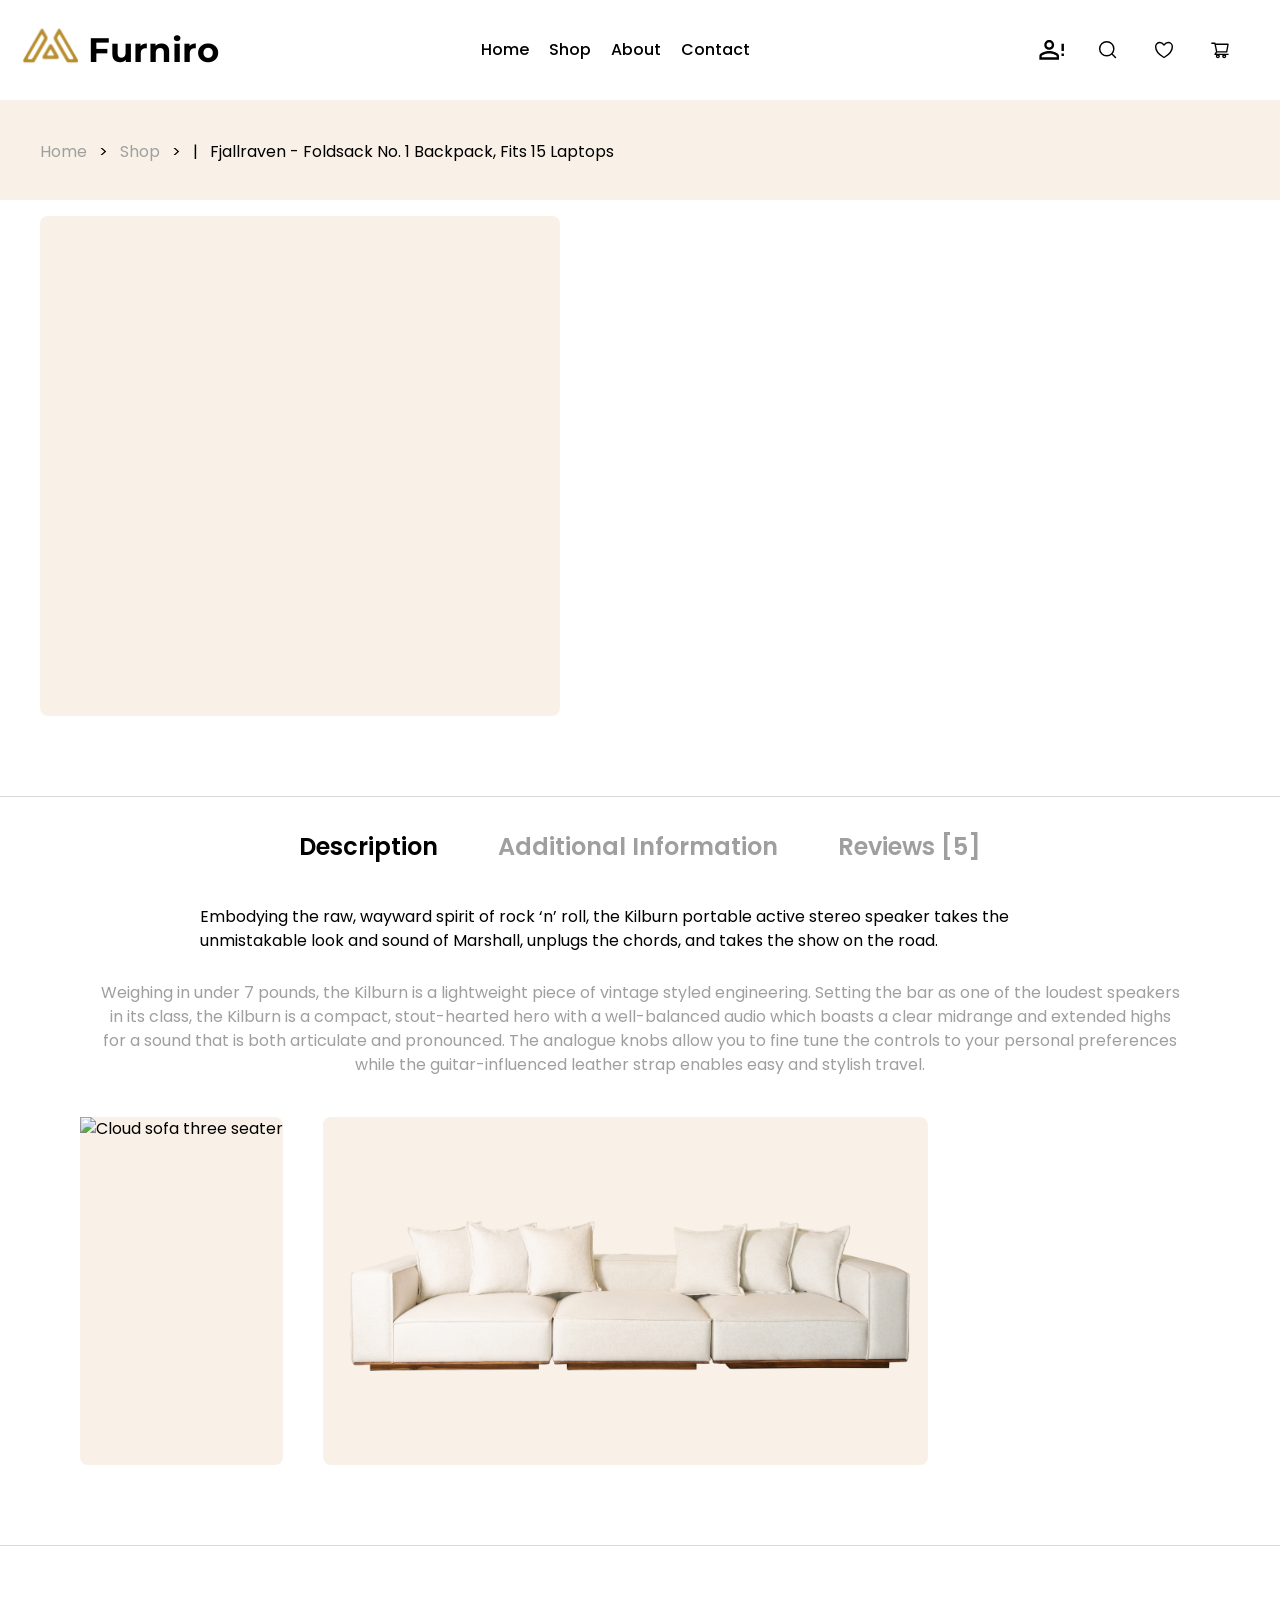
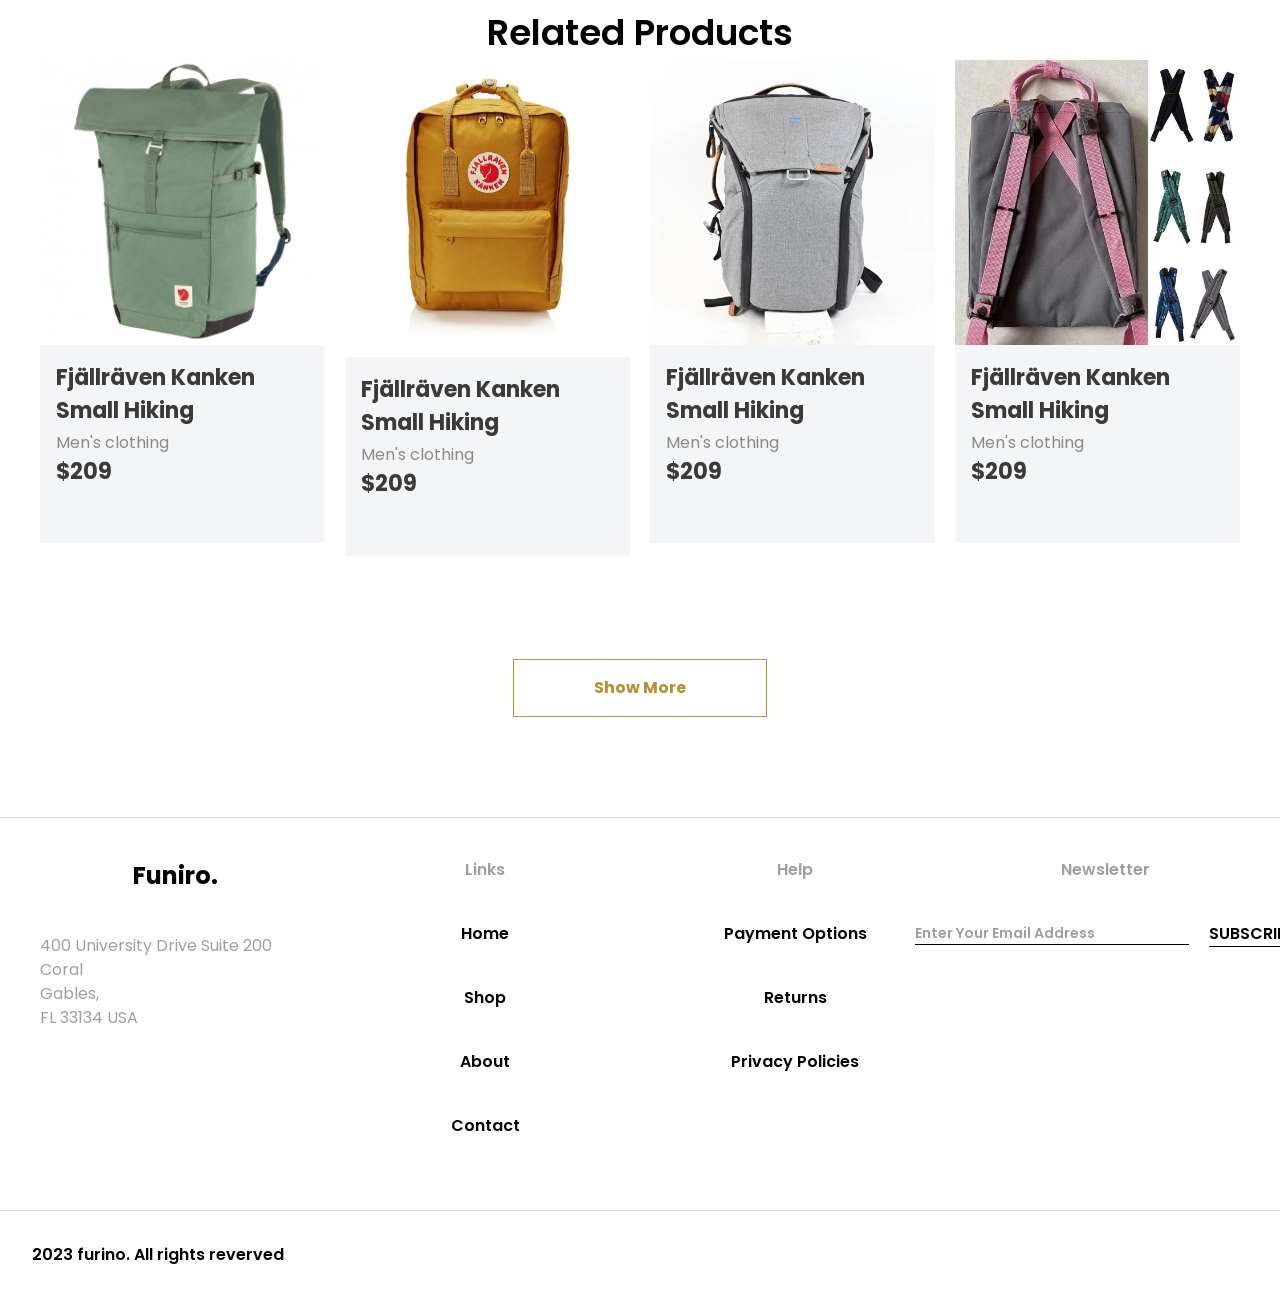
==== singleProduct.html @ bcf8089b "initial commit" ====
<!DOCTYPE html>
<html lang="en">
<head>
    <meta charset="UTF-8">
    <meta name="viewport" content="width=device-width, initial-scale=1.0">
    <title>Ecommerce</title>
    <link rel="shortcut icon" href="./images/logo.svg">
    <link rel="stylesheet" href="https://cdnjs.cloudflare.com/ajax/libs/font-awesome/4.7.0/css/font-awesome.min.css">
    <link href="./styles/global.css" rel="stylesheet" />
    <link
      rel="stylesheet"
      href="https://cdnjs.cloudflare.com/ajax/libs/font-awesome/7.0.1/css/all.min.css"
      integrity="sha512-2SwdPD6INVrV/lHTZbO2nodKhrnDdJK9/kg2XD1r9uGqPo1cUbujc+IYdlYdEErWNu69gVcYgdxlmVmzTWnetw=="
      crossorigin="anonymous"
      referrerpolicy="no-referrer"
    />
</head>
<body class="relative w-full h-full">
     <!-- header -->
    <nav>
      <div class="header">
        <div class="flex gap-2">
          <img src="./images/logo.svg" alt="Logo Image" class="w-15 h-10">
          <h1 class="font-mont font-bold text-[34px]">Furniro</h1>
        </div>
        <div class="header-link">
          <a href="index.html" class="">Home</a>
          <a href="shop.html" class="">Shop</a>
          <a href="#" class="">About</a>
          <a href="contact.html" class="">Contact</a>
        </div>
        <div class="navLink-container">
          <img src="./images/vector.svg" alt="vector image" class="header-icon">
          <img src="./images/search.svg" alt="search image" class="header-icon">
          <img src="./images/heart.svg" alt="heart image" class="header-icon">
          <img src="./images/cart.svg" alt="cart image" class="header-icon" id="cart">
        </div>
      </div>
    </nav>

    <!--cart info-->
    <div id="cartInfo" class="hidden bg-black/50 inset-0 opacity-100 absolute">
        <div class="cartInfo">
        <div class="cartHeader">
            <h1 class="cartTitle">Shopping Cart</h1>
            <img id="close" src="./images/close.png" alt="close" class="w-7 h-7 mt-1">
        </div>
        <div class="cartProduct-container">
            <div class="productContainer">
                <div class="productImgone"><img src="./images/relate2.webp" alt="relate2" class="w-20 h-20"></div>
                <div>
                    <h1 class="productTitle">Fjällräven Kanken Small Hiking</h1>
                    <div class="flex gap-8"><p>1</p><span>*</span><p>$209</p></div>
                </div>
                <div class="deleteProduct"><img id="delete" src="./images/closeitem.png" alt="close item"></div>
            </div>
            <div class="productContainer">
                <div class="productImgtwo"><img src="./images/Cloud sofa three seater + ottoman_1 1.svg" alt="sofa" class="w-20 h-20"></div>
                <div>
                    <h1 class="productTitle">Cloud sofa three seater</h1>
                    <div class="flex gap-8"><p>1</p><span>*</span><p>$410</p></div>
                </div>
                <div class="deleteProduct"><img id="delete" src="./images/closeitem.png" alt="close item"></div>
            </div>
        </div> 
        <div class="totalPrice">
            <h1 class="total">Subtotal</h1>
            <p class="price">$619</p>
        </div>
        <div class="statusContainer">
            <button class="cart">Cart</button>
            <button class="checkout">Checkout</button>
            <button class="comparison">Comparison</button>
        </div>
    </div>
</div>
    
    <!--hero section-->
    <section class="singleHero-container">
        <a href="index.html" class="text-[16px] text-muted">Home</a>&nbsp;&nbsp;&nbsp;&gt;&nbsp;&nbsp;&nbsp;<a href="shop.html" class="text-[16px] text-muted">Shop</a>&nbsp;&nbsp;&nbsp;&gt;&nbsp;&nbsp;&nbsp;&#124;&nbsp;&nbsp;&nbsp;Fjallraven - Foldsack No. 1 Backpack, Fits 15 Laptops
    </section>
    <!--product section-->
    <section class="singleProduct-container">
        <div id="single-container" class="single-container">
        </div>
        <div id="singleP-desc" class="pl-10 md:pl-20"></div>
    </section>
    <!--desc section-->
    <section class="desc-section">
        <div class="desc-container">
            <h1 class="desc">Description</h1>
            <h1 class="desc text-muted">Additional Information</h1>
            <h1 class="desc text-muted">Reviews  [5]</h1>
        </div>
        <div class="desc-para">
            <p class="desc-para">Embodying the raw, wayward spirit of rock ‘n’ roll, the Kilburn portable active stereo speaker takes the unmistakable look and sound of Marshall, unplugs the chords, and takes the show on the road.</p>
            <p class="para pt-7">Weighing in under 7 pounds, the Kilburn is a lightweight piece of vintage styled engineering. Setting the bar as one of the loudest speakers in its class, the Kilburn is a compact, stout-hearted hero with a well-balanced audio which boasts a clear midrange and extended highs for a sound that is both articulate and pronounced. The analogue knobs allow you to fine tune the controls to your personal preferences while the guitar-influenced leather strap enables easy and stylish travel.</p>
        </div>
        <div class="sofaImg-container">
            <div class="sofa">
                <img src="./images/Cloud sofa three seater + ottoman_1 1.svg" alt="Cloud sofa three seater">
            </div>
            <div class="sofa">
                <img src="./images/Cloud sofa three seater + ottoman_2 1.svg" alt="Cloud sofa three seater">
            </div>
        </div>
    </section>
    <!--related product section-->
    <section>
        <div class="py-15 px-10">
            <h1 class="related-title">Related Products</h1>
            <div id="item-container" class="item-container">
                <div class="flex flex-col group relative overflow-hidden h-full">
                    <div class="productImg">
                        <img src="./images/relate1.jpg" alt="relate one" class="max-w-full max-h-full object-contain">
                    </div>
                    <div class="bg-secondary-muted px-4 py-4 h-3/9 flex flex-col">
                        <div>
                            <h1 class="font-bold text-[16px] lg:text-[22px] text-[#3A3A3A] line-clamp-3">Fjällräven Kanken Small Hiking</h1>
                            <h3 class="text-[#898989] text-[10px] lg:text-[16px] font-[500px] mt-1">Men's clothing</h3>
                        </div>
                        <h1 class="font-bold text-[16px] lg:text-[22px] text-[#3A3A3A]">$209</h1>
                    </div>
                </div>
                <div class="flex flex-col group relative overflow-hidden h-full">
                    <div class="h-1/2 flex items-center justify-center bg-white p-4">
                        <img src="./images/relate2.webp" alt="relate one" class="max-w-full max-h-full object-contain">
                    </div>
                    <div class="bg-secondary-muted px-4 py-4 h-3/9 flex flex-col">
                        <div>
                            <h1 class="font-bold text-[16px] lg:text-[22px] text-[#3A3A3A] line-clamp-3">Fjällräven Kanken Small Hiking</h1>
                            <h3 class="text-[#898989] text-[10px] lg:text-[16px] font-[500px] mt-1">Men's clothing</h3>
                        </div>
                        <h1 class="font-bold text-[16px] lg:text-[22px] text-[#3A3A3A]">$209</h1>
                    </div>
                </div>
                <div class="flex flex-col group relative overflow-hidden h-full">
                    <div class="productImg">
                        <img src="./images/relate3.webp" alt="relate one" class="max-w-full max-h-full object-contain">
                    </div>
                    <div class="bg-secondary-muted px-4 py-4 h-3/9 flex flex-col">
                        <div>
                            <h1 class="font-bold text-[16px] lg:text-[22px] text-[#3A3A3A] line-clamp-3">Fjällräven Kanken Small Hiking</h1>
                            <h3 class="text-[#898989] text-[10px] lg:text-[16px] font-[500px] mt-1">Men's clothing</h3>
                        </div>
                        <h1 class="font-bold text-[16px] lg:text-[22px] text-[#3A3A3A]">$209</h1>
                    </div>
                </div>
                <div class="flex flex-col group relative overflow-hidden h-full">
                    <div class="productImg">
                        <img src="./images/relate4.webp" alt="relate one" class="max-w-full max-h-full object-contain">
                    </div>
                    <div class="bg-secondary-muted px-4 py-4 h-3/9 flex flex-col">
                        <div>
                            <h1 class="font-bold text-[16px] lg:text-[22px] text-[#3A3A3A] line-clamp-3">Fjällräven Kanken Small Hiking</h1>
                            <h3 class="text-[#898989] text-[10px] lg:text-[16px] font-[500px] mt-1">Men's clothing</h3>
                        </div>
                        <h1 class="font-bold text-[16px] lg:text-[22px] text-[#3A3A3A]">$209</h1>
                    </div>
                </div>
            </div>
            <div class="item-btnContainer pt-1">
                <button class="item-btn">Show More</button>
            </div>
        </div>
    </section>
    <!-- footer section -->
    <section>
        
      <div class="footer-container">
        <div>
          <h1 class="funiro text-center">Funiro.</h1>
          <div class="funiro-desc">
            400 University Drive Suite 200 Coral<br> Gables,<br>
            FL 33134 USA
          </div>
        </div>
        <div class="link-container text-center">
            <p class="link">Links</p>
            <a href="index.html">Home</a>
            <a href="index.html">Shop</a>
            <a href="index.html">About</a>
            <a href="index.html">Contact</a>
        </div>
        <div class="help-container text-center">
            <p class="help text-center">Help</p>
            <p>Payment Options</p>
            <p>Returns</p>
            <p>Privacy Policies</p>
        </div>
        <div class="newsletter-container">
            <p class="newsletter text-center">Newsletter</p>
            <div class="email-container">
              <input type="email" placeholder="Enter Your Email Address" class="emailAddress">
              <button class="subscribeBtn">Subscribe</button>
            </div>
        </div>
      </div>
      <div class="rights">2023 furino. All rights reverved</div>
    </section>
    <!-- scripts -->
    <script type="module">
      import { getProdcut } from "./services/products.js";

      const product = await getProdcut(1);

      console.log(product);

      const cart=document.getElementById("cart")
      const cartInfo=document.getElementById("cartInfo")
      cart.addEventListener("click",()=>{
       cartInfo.classList.remove("hidden")
      })
      const close=document.getElementById("close")
      close.addEventListener("click",()=>{
        cartInfo.classList.add("hidden")
      })
    </script>
  </body>
</html>
---- styles/global.css ----
/*! tailwindcss v4.3.0 | MIT License | https://tailwindcss.com */
@import url("https://fonts.googleapis.com/css2?family=Montserrat:ital,wght@0,100..900;1,100..900&family=Poppins:ital,wght@0,100;0,200;0,300;0,400;0,500;0,600;0,700;0,800;0,900;1,100;1,200;1,300;1,400;1,500;1,600;1,700;1,800;1,900&display=swap");
@layer properties;
@layer theme, base, components, utilities;
@layer theme {
  :root, :host {
    --font-sans: "Poppins", sans-serif;
    --font-mono: ui-monospace, SFMono-Regular, Menlo, Monaco, Consolas, "Liberation Mono",
      "Courier New", monospace;
    --color-yellow-500: oklch(79.5% 0.184 86.047);
    --color-violet-600: oklch(54.1% 0.281 293.009);
    --color-gray-100: oklch(96.7% 0.003 264.542);
    --color-black: #000;
    --color-white: #fff;
    --spacing: 0.25rem;
    --font-weight-medium: 500;
    --font-weight-semibold: 600;
    --font-weight-bold: 700;
    --radius-lg: 0.5rem;
    --radius-2xl: 1rem;
    --ease-in-out: cubic-bezier(0.4, 0, 0.2, 1);
    --default-transition-duration: 150ms;
    --default-transition-timing-function: cubic-bezier(0.4, 0, 0.2, 1);
    --default-font-family: var(--font-sans);
    --default-mono-font-family: var(--font-mono);
    --font-mont: "Montserrat", sans-serif;
    --color-primary: #b88e2f;
    --color-secondary-muted: #f4f5f7;
    --color-muted: #9f9f9f;
  }
}
@layer base {
  *, ::after, ::before, ::backdrop, ::file-selector-button {
    box-sizing: border-box;
    margin: 0;
    padding: 0;
    border: 0 solid;
  }
  html, :host {
    line-height: 1.5;
    -webkit-text-size-adjust: 100%;
    tab-size: 4;
    font-family: var(--default-font-family, ui-sans-serif, system-ui, sans-serif, "Apple Color Emoji", "Segoe UI Emoji", "Segoe UI Symbol", "Noto Color Emoji");
    font-feature-settings: var(--default-font-feature-settings, normal);
    font-variation-settings: var(--default-font-variation-settings, normal);
    -webkit-tap-highlight-color: transparent;
  }
  hr {
    height: 0;
    color: inherit;
    border-top-width: 1px;
  }
  abbr:where([title]) {
    -webkit-text-decoration: underline dotted;
    text-decoration: underline dotted;
  }
  h1, h2, h3, h4, h5, h6 {
    font-size: inherit;
    font-weight: inherit;
  }
  a {
    color: inherit;
    -webkit-text-decoration: inherit;
    text-decoration: inherit;
  }
  b, strong {
    font-weight: bolder;
  }
  code, kbd, samp, pre {
    font-family: var(--default-mono-font-family, ui-monospace, SFMono-Regular, Menlo, Monaco, Consolas, "Liberation Mono", "Courier New", monospace);
    font-feature-settings: var(--default-mono-font-feature-settings, normal);
    font-variation-settings: var(--default-mono-font-variation-settings, normal);
    font-size: 1em;
  }
  small {
    font-size: 80%;
  }
  sub, sup {
    font-size: 75%;
    line-height: 0;
    position: relative;
    vertical-align: baseline;
  }
  sub {
    bottom: -0.25em;
  }
  sup {
    top: -0.5em;
  }
  table {
    text-indent: 0;
    border-color: inherit;
    border-collapse: collapse;
  }
  :-moz-focusring {
    outline: auto;
  }
  progress {
    vertical-align: baseline;
  }
  summary {
    display: list-item;
  }
  ol, ul, menu {
    list-style: none;
  }
  img, svg, video, canvas, audio, iframe, embed, object {
    display: block;
    vertical-align: middle;
  }
  img, video {
    max-width: 100%;
    height: auto;
  }
  button, input, select, optgroup, textarea, ::file-selector-button {
    font: inherit;
    font-feature-settings: inherit;
    font-variation-settings: inherit;
    letter-spacing: inherit;
    color: inherit;
    border-radius: 0;
    background-color: transparent;
    opacity: 1;
  }
  :where(select:is([multiple], [size])) optgroup {
    font-weight: bolder;
  }
  :where(select:is([multiple], [size])) optgroup option {
    padding-inline-start: 20px;
  }
  ::file-selector-button {
    margin-inline-end: 4px;
  }
  ::placeholder {
    opacity: 1;
  }
  @supports (not (-webkit-appearance: -apple-pay-button))  or (contain-intrinsic-size: 1px) {
    ::placeholder {
      color: currentcolor;
      @supports (color: color-mix(in lab, red, red)) {
        color: color-mix(in oklab, currentcolor 50%, transparent);
      }
    }
  }
  textarea {
    resize: vertical;
  }
  ::-webkit-search-decoration {
    -webkit-appearance: none;
  }
  ::-webkit-date-and-time-value {
    min-height: 1lh;
    text-align: inherit;
  }
  ::-webkit-datetime-edit {
    display: inline-flex;
  }
  ::-webkit-datetime-edit-fields-wrapper {
    padding: 0;
  }
  ::-webkit-datetime-edit, ::-webkit-datetime-edit-year-field, ::-webkit-datetime-edit-month-field, ::-webkit-datetime-edit-day-field, ::-webkit-datetime-edit-hour-field, ::-webkit-datetime-edit-minute-field, ::-webkit-datetime-edit-second-field, ::-webkit-datetime-edit-millisecond-field, ::-webkit-datetime-edit-meridiem-field {
    padding-block: 0;
  }
  ::-webkit-calendar-picker-indicator {
    line-height: 1;
  }
  :-moz-ui-invalid {
    box-shadow: none;
  }
  button, input:where([type="button"], [type="reset"], [type="submit"]), ::file-selector-button {
    appearance: button;
  }
  ::-webkit-inner-spin-button, ::-webkit-outer-spin-button {
    height: auto;
  }
  [hidden]:where(:not([hidden="until-found"])) {
    display: none !important;
  }
}
@layer utilities {
  .absolute {
    position: absolute;
  }
  .relative {
    position: relative;
  }
  .inset-0 {
    inset: calc(var(--spacing) * 0);
  }
  .z-10 {
    z-index: 10;
  }
  .mx-\[50px\] {
    margin-inline: 50px;
  }
  .mx-\[131px\] {
    margin-inline: 131px;
  }
  .my-10 {
    margin-block: calc(var(--spacing) * 10);
  }
  .mt-1 {
    margin-top: calc(var(--spacing) * 1);
  }
  .mt-5 {
    margin-top: calc(var(--spacing) * 5);
  }
  .mt-10 {
    margin-top: calc(var(--spacing) * 10);
  }
  .mb-3 {
    margin-bottom: calc(var(--spacing) * 3);
  }
  .line-clamp-3 {
    overflow: hidden;
    display: -webkit-box;
    -webkit-box-orient: vertical;
    -webkit-line-clamp: 3;
  }
  .block {
    display: block;
  }
  .flex {
    display: flex;
  }
  .hidden {
    display: none;
  }
  .h-1\/2 {
    height: calc(1 / 2 * 100%);
  }
  .h-3 {
    height: calc(var(--spacing) * 3);
  }
  .h-3\/9 {
    height: calc(3 / 9 * 100%);
  }
  .h-5 {
    height: calc(var(--spacing) * 5);
  }
  .h-7 {
    height: calc(var(--spacing) * 7);
  }
  .h-10 {
    height: calc(var(--spacing) * 10);
  }
  .h-15 {
    height: calc(var(--spacing) * 15);
  }
  .h-20 {
    height: calc(var(--spacing) * 20);
  }
  .h-80 {
    height: calc(var(--spacing) * 80);
  }
  .h-\[450px\] {
    height: 450px;
  }
  .h-full {
    height: 100%;
  }
  .max-h-full {
    max-height: 100%;
  }
  .w-4 {
    width: calc(var(--spacing) * 4);
  }
  .w-5 {
    width: calc(var(--spacing) * 5);
  }
  .w-7 {
    width: calc(var(--spacing) * 7);
  }
  .w-10 {
    width: calc(var(--spacing) * 10);
  }
  .w-15 {
    width: calc(var(--spacing) * 15);
  }
  .w-20 {
    width: calc(var(--spacing) * 20);
  }
  .w-80 {
    width: calc(var(--spacing) * 80);
  }
  .w-\[237px\] {
    width: 237px;
  }
  .w-auto {
    width: auto;
  }
  .w-full {
    width: 100%;
  }
  .max-w-full {
    max-width: 100%;
  }
  .transform {
    transform: var(--tw-rotate-x,) var(--tw-rotate-y,) var(--tw-rotate-z,) var(--tw-skew-x,) var(--tw-skew-y,);
  }
  .flex-col {
    flex-direction: column;
  }
  .items-center {
    align-items: center;
  }
  .justify-between {
    justify-content: space-between;
  }
  .justify-center {
    justify-content: center;
  }
  .gap-2 {
    gap: calc(var(--spacing) * 2);
  }
  .gap-3 {
    gap: calc(var(--spacing) * 3);
  }
  .gap-4 {
    gap: calc(var(--spacing) * 4);
  }
  .gap-5 {
    gap: calc(var(--spacing) * 5);
  }
  .gap-8 {
    gap: calc(var(--spacing) * 8);
  }
  .space-y-5 {
    :where(& > :not(:last-child)) {
      --tw-space-y-reverse: 0;
      margin-block-start: calc(calc(var(--spacing) * 5) * var(--tw-space-y-reverse));
      margin-block-end: calc(calc(var(--spacing) * 5) * calc(1 - var(--tw-space-y-reverse)));
    }
  }
  .overflow-hidden {
    overflow: hidden;
  }
  .rounded-full {
    border-radius: calc(infinity * 1px);
  }
  .rounded-lg {
    border-radius: var(--radius-lg);
  }
  .border {
    border-style: var(--tw-border-style);
    border-width: 1px;
  }
  .border-b {
    border-bottom-style: var(--tw-border-style);
    border-bottom-width: 1px;
  }
  .border-\[\#D9D9D9\] {
    border-color: #D9D9D9;
  }
  .border-muted {
    border-color: var(--color-muted);
  }
  .bg-\[\#F9F1E7\] {
    background-color: #F9F1E7;
  }
  .bg-black {
    background-color: var(--color-black);
  }
  .bg-black\/50 {
    background-color: color-mix(in srgb, #000 50%, transparent);
    @supports (color: color-mix(in lab, red, red)) {
      background-color: color-mix(in oklab, var(--color-black) 50%, transparent);
    }
  }
  .bg-primary {
    background-color: var(--color-primary);
  }
  .bg-secondary-muted {
    background-color: var(--color-secondary-muted);
  }
  .bg-violet-600 {
    background-color: var(--color-violet-600);
  }
  .bg-white {
    background-color: var(--color-white);
  }
  .object-contain {
    object-fit: contain;
  }
  .p-4 {
    padding: calc(var(--spacing) * 4);
  }
  .p-5 {
    padding: calc(var(--spacing) * 5);
  }
  .px-3 {
    padding-inline: calc(var(--spacing) * 3);
  }
  .px-4 {
    padding-inline: calc(var(--spacing) * 4);
  }
  .px-5 {
    padding-inline: calc(var(--spacing) * 5);
  }
  .px-10 {
    padding-inline: calc(var(--spacing) * 10);
  }
  .px-20 {
    padding-inline: calc(var(--spacing) * 20);
  }
  .py-2 {
    padding-block: calc(var(--spacing) * 2);
  }
  .py-3 {
    padding-block: calc(var(--spacing) * 3);
  }
  .py-4 {
    padding-block: calc(var(--spacing) * 4);
  }
  .py-5 {
    padding-block: calc(var(--spacing) * 5);
  }
  .py-15 {
    padding-block: calc(var(--spacing) * 15);
  }
  .pt-1 {
    padding-top: calc(var(--spacing) * 1);
  }
  .pt-4 {
    padding-top: calc(var(--spacing) * 4);
  }
  .pt-5 {
    padding-top: calc(var(--spacing) * 5);
  }
  .pt-7 {
    padding-top: calc(var(--spacing) * 7);
  }
  .pt-10 {
    padding-top: calc(var(--spacing) * 10);
  }
  .pb-15 {
    padding-bottom: calc(var(--spacing) * 15);
  }
  .pl-10 {
    padding-left: calc(var(--spacing) * 10);
  }
  .text-center {
    text-align: center;
  }
  .font-mont {
    font-family: var(--font-mont);
  }
  .text-\[10px\] {
    font-size: 10px;
  }
  .text-\[14px\] {
    font-size: 14px;
  }
  .text-\[16px\] {
    font-size: 16px;
  }
  .text-\[24px\] {
    font-size: 24px;
  }
  .text-\[34px\] {
    font-size: 34px;
  }
  .text-\[42px\] {
    font-size: 42px;
  }
  .font-\[500px\] {
    --tw-font-weight: 500px;
    font-weight: 500px;
  }
  .font-bold {
    --tw-font-weight: var(--font-weight-bold);
    font-weight: var(--font-weight-bold);
  }
  .font-semibold {
    --tw-font-weight: var(--font-weight-semibold);
    font-weight: var(--font-weight-semibold);
  }
  .text-\[\#3A3A3A\] {
    color: #3A3A3A;
  }
  .text-\[\#898989\] {
    color: #898989;
  }
  .text-muted {
    color: var(--color-muted);
  }
  .text-primary {
    color: var(--color-primary);
  }
  .text-white {
    color: var(--color-white);
  }
  .text-yellow-500 {
    color: var(--color-yellow-500);
  }
  .opacity-0 {
    opacity: 0%;
  }
  .opacity-100 {
    opacity: 100%;
  }
  .filter {
    filter: var(--tw-blur,) var(--tw-brightness,) var(--tw-contrast,) var(--tw-grayscale,) var(--tw-hue-rotate,) var(--tw-invert,) var(--tw-saturate,) var(--tw-sepia,) var(--tw-drop-shadow,);
  }
  .transition {
    transition-property: color, background-color, border-color, outline-color, text-decoration-color, fill, stroke, --tw-gradient-from, --tw-gradient-via, --tw-gradient-to, opacity, box-shadow, transform, translate, scale, rotate, filter, -webkit-backdrop-filter, backdrop-filter, display, content-visibility, overlay, pointer-events;
    transition-timing-function: var(--tw-ease, var(--default-transition-timing-function));
    transition-duration: var(--tw-duration, var(--default-transition-duration));
  }
  .duration-300 {
    --tw-duration: 300ms;
    transition-duration: 300ms;
  }
  .group-hover\:opacity-100 {
    &:is(:where(.group):hover *) {
      @media (hover: hover) {
        opacity: 100%;
      }
    }
  }
  .hover\:bg-gray-100 {
    &:hover {
      @media (hover: hover) {
        background-color: var(--color-gray-100);
      }
    }
  }
  .md\:mx-\[102px\] {
    @media (width >= 48rem) {
      margin-inline: 102px;
    }
  }
  .md\:h-15 {
    @media (width >= 48rem) {
      height: calc(var(--spacing) * 15);
    }
  }
  .md\:w-15 {
    @media (width >= 48rem) {
      width: calc(var(--spacing) * 15);
    }
  }
  .md\:gap-4 {
    @media (width >= 48rem) {
      gap: calc(var(--spacing) * 4);
    }
  }
  .md\:pl-20 {
    @media (width >= 48rem) {
      padding-left: calc(var(--spacing) * 20);
    }
  }
  .lg\:flex-row {
    @media (width >= 64rem) {
      flex-direction: row;
    }
  }
  .lg\:text-\[16px\] {
    @media (width >= 64rem) {
      font-size: 16px;
    }
  }
  .lg\:text-\[22px\] {
    @media (width >= 64rem) {
      font-size: 22px;
    }
  }
  .xl\:h-5 {
    @media (width >= 80rem) {
      height: calc(var(--spacing) * 5);
    }
  }
  .xl\:w-5 {
    @media (width >= 80rem) {
      width: calc(var(--spacing) * 5);
    }
  }
}
@layer components {
  .header {
    display: flex;
    width: 100%;
    flex-direction: column;
    align-items: center;
    justify-content: space-between;
    gap: calc(var(--spacing) * 5);
    background-color: var(--color-white);
    padding: calc(var(--spacing) * 5);
    @media (width >= 40rem) {
      flex-direction: row;
    }
  }
  .header-icon {
    height: calc(var(--spacing) * 5);
    width: calc(var(--spacing) * 10);
  }
  .navLink-container {
    display: flex;
    padding: calc(var(--spacing) * 5);
    @media (width >= 40rem) {
      gap: calc(var(--spacing) * 2);
    }
    @media (width >= 48rem) {
      gap: calc(var(--spacing) * 4);
    }
  }
  .header-link {
    display: flex;
    flex-wrap: wrap;
    justify-content: center;
    gap: calc(var(--spacing) * 5);
    font-size: 16px;
    --tw-font-weight: var(--font-weight-medium);
    font-weight: var(--font-weight-medium);
    @media (width >= 40rem) {
      flex-wrap: nowrap;
    }
    @media (width >= 40rem) {
      gap: calc(var(--spacing) * 3);
    }
    @media (width >= 64rem) {
      gap: calc(var(--spacing) * 5);
    }
  }
  .hero-container {
    position: relative;
    margin-inline: auto;
    display: flex;
    height: 100dvh;
    width: 100%;
    align-items: center;
    background-size: cover;
    background-repeat: no-repeat;
    padding-inline: calc(var(--spacing) * 20);
    @media (width >= 48rem) {
      padding-inline-end: 58px;
    }
    background-image: url("../images/banner.svg");
  }
  .hero-card {
    margin-inline-start: auto;
    border-radius: 10px;
    background-color: #FFF3E3;
    padding-inline: calc(var(--spacing) * 10);
    padding-block: 62px;
    @media (width >= 40rem) {
      width: 400px;
    }
    @media (width >= 48rem) {
      width: 643px;
    }
  }
  .hero-label {
    margin-top: calc(var(--spacing) * 1);
    font-size: 30px;
    --tw-font-weight: var(--font-weight-bold);
    font-weight: var(--font-weight-bold);
    color: var(--color-primary);
    @media (width >= 48rem) {
      font-size: 52px;
    }
  }
  .hero-desc {
    margin-top: calc(var(--spacing) * 4);
    --tw-font-weight: var(--font-weight-medium);
    font-weight: var(--font-weight-medium);
  }
  .hero-btn {
    margin-top: 20px;
    background-color: var(--color-primary);
    padding-inline: 30px;
    padding-block: 10px;
    --tw-font-weight: var(--font-weight-bold);
    font-weight: var(--font-weight-bold);
    color: var(--color-white);
    text-transform: uppercase;
    @media (width >= 48rem) {
      margin-top: 46px;
    }
    @media (width >= 48rem) {
      padding-inline: 72px;
    }
    @media (width >= 48rem) {
      padding-block: 25px;
    }
  }
  .browse-title {
    text-align: center;
    font-size: 32px;
    --tw-font-weight: var(--font-weight-bold);
    font-weight: var(--font-weight-bold);
  }
  .browse-desc {
    text-align: center;
    font-size: 20px;
    --tw-font-weight: 400px;
    font-weight: 400px;
    color: #666666;
  }
  .browseImage-container {
    overflow: hidden;
    @media (width >= 64rem) {
      height: 400px;
    }
    @media (width >= 64rem) {
      width: 300px;
    }
    @media (width >= 80rem) {
      height: 480px;
    }
    @media (width >= 80rem) {
      width: 381px;
    }
  }
  .browse-img {
    height: 100%;
    width: 100%;
    border-radius: var(--radius-2xl);
    object-fit: cover;
    transition-property: transform, translate, scale, rotate;
    transition-timing-function: var(--tw-ease, var(--default-transition-timing-function));
    transition-duration: var(--tw-duration, var(--default-transition-duration));
    --tw-duration: 300ms;
    transition-duration: 300ms;
    --tw-ease: var(--ease-in-out);
    transition-timing-function: var(--ease-in-out);
    &:hover {
      @media (hover: hover) {
        --tw-scale-x: 110%;
        --tw-scale-y: 110%;
        --tw-scale-z: 110%;
        scale: var(--tw-scale-x) var(--tw-scale-y);
      }
    }
  }
  .browseImg-label {
    margin-top: calc(var(--spacing) * 5);
    text-align: center;
    font-size: 24px;
    --tw-font-weight: 600px;
    font-weight: 600px;
    color: #333333;
  }
  .product-container {
    margin-inline: 50px;
    margin-top: calc(var(--spacing) * 10);
    @media (width >= 48rem) {
      margin-inline: 102px;
    }
  }
  .product-title {
    margin-block: calc(var(--spacing) * 10);
    text-align: center;
    font-size: 40px;
    --tw-font-weight: var(--font-weight-bold);
    font-weight: var(--font-weight-bold);
  }
  .item-container {
    display: grid;
    grid-template-columns: repeat(2, minmax(0, 1fr));
    gap: calc(var(--spacing) * 9);
    row-gap: calc(var(--spacing) * 10);
    @media (width >= 40rem) {
      gap: calc(var(--spacing) * 5);
    }
    @media (width >= 48rem) {
      grid-template-columns: repeat(3, minmax(0, 1fr));
    }
    @media (width >= 80rem) {
      grid-template-columns: repeat(4, minmax(0, 1fr));
    }
  }
  .item-btnContainer {
    display: flex;
    align-items: center;
    justify-content: center;
    padding-block: calc(var(--spacing) * 10);
  }
  .item-btn {
    border-style: var(--tw-border-style);
    border-width: 1px;
    border-color: var(--color-primary);
    background-color: var(--color-white);
    padding-inline: calc(var(--spacing) * 10);
    padding-block: calc(var(--spacing) * 3);
    --tw-font-weight: var(--font-weight-bold);
    font-weight: var(--font-weight-bold);
    color: var(--color-primary);
    @media (width >= 48rem) {
      padding-inline: calc(var(--spacing) * 20);
    }
    @media (width >= 48rem) {
      padding-block: calc(var(--spacing) * 4);
    }
  }
  .footer-container {
    display: grid;
    grid-template-columns: repeat(2, minmax(0, 1fr));
    gap: calc(var(--spacing) * 10);
    :where(& > :not(:last-child)) {
      --tw-space-y-reverse: 0;
      margin-block-start: calc(calc(var(--spacing) * 8) * var(--tw-space-y-reverse));
      margin-block-end: calc(calc(var(--spacing) * 8) * calc(1 - var(--tw-space-y-reverse)));
    }
    border-top-style: var(--tw-border-style);
    border-top-width: 1px;
    border-bottom-style: var(--tw-border-style);
    border-bottom-width: 1px;
    border-top-color: #D9D9D9;
    border-bottom-color: #D9D9D9;
    padding: calc(var(--spacing) * 10);
    @media (width >= 40rem) {
      grid-template-columns: repeat(4, minmax(0, 1fr));
    }
  }
  .funiro {
    padding-bottom: calc(var(--spacing) * 10);
    font-size: 24px;
    --tw-font-weight: var(--font-weight-bold);
    font-weight: var(--font-weight-bold);
  }
  .funiro-desc {
    font-size: 16px;
    color: var(--color-muted);
  }
  .link-container {
    display: flex;
    flex-direction: column;
    :where(& > :not(:last-child)) {
      --tw-space-y-reverse: 0;
      margin-block-start: calc(calc(var(--spacing) * 10) * var(--tw-space-y-reverse));
      margin-block-end: calc(calc(var(--spacing) * 10) * calc(1 - var(--tw-space-y-reverse)));
    }
    --tw-font-weight: var(--font-weight-semibold);
    font-weight: var(--font-weight-semibold);
  }
  .link {
    font-size: 16px;
    color: var(--color-muted);
  }
  .help-container {
    display: flex;
    flex-direction: column;
    :where(& > :not(:last-child)) {
      --tw-space-y-reverse: 0;
      margin-block-start: calc(calc(var(--spacing) * 10) * var(--tw-space-y-reverse));
      margin-block-end: calc(calc(var(--spacing) * 10) * calc(1 - var(--tw-space-y-reverse)));
    }
    --tw-font-weight: var(--font-weight-semibold);
    font-weight: var(--font-weight-semibold);
  }
  .help {
    font-size: 16px;
    color: var(--color-muted);
  }
  .newsletter-container {
    display: flex;
    flex-direction: column;
    :where(& > :not(:last-child)) {
      --tw-space-y-reverse: 0;
      margin-block-start: calc(calc(var(--spacing) * 10) * var(--tw-space-y-reverse));
      margin-block-end: calc(calc(var(--spacing) * 10) * calc(1 - var(--tw-space-y-reverse)));
    }
    --tw-font-weight: var(--font-weight-semibold);
    font-weight: var(--font-weight-semibold);
  }
  .newsletter {
    font-size: 16px;
    color: var(--color-muted);
  }
  .emailAddress {
    border-bottom-style: var(--tw-border-style);
    border-bottom-width: 1px;
    border-bottom-color: var(--color-black);
    font-size: 14px;
    --tw-font-weight: var(--font-weight-semibold);
    font-weight: var(--font-weight-semibold);
    color: var(--color-muted);
  }
  .subscribeBtn {
    width: calc(var(--spacing) * 25);
    border-bottom-style: var(--tw-border-style);
    border-bottom-width: 1px;
    text-transform: uppercase;
    @media (width >= 80rem) {
      width: 100%;
    }
  }
  .rights {
    padding: calc(var(--spacing) * 8);
    font-size: 16px;
    --tw-font-weight: var(--font-weight-semibold);
    font-weight: var(--font-weight-semibold);
  }
  .shopHero-container {
    display: flex;
    height: 316px;
    width: 100%;
    align-items: center;
    justify-content: center;
    background-size: cover;
    background-position: center;
    background-image: url("../images/Rectangle.svg");
  }
  .shopHero-title {
    font-size: 48px;
    --tw-font-weight: 500;
    font-weight: 500;
  }
  .shopHero-link {
    display: flex;
    align-items: center;
    justify-content: center;
    gap: calc(var(--spacing) * 2);
  }
  .next-btnContainer {
    margin-top: calc(var(--spacing) * 5);
    display: flex;
    align-items: center;
    justify-content: center;
    gap: calc(var(--spacing) * 5);
  }
  .next-btn {
    border-radius: var(--radius-lg);
    background-color: #F9F1E7;
    padding: calc(var(--spacing) * 5);
  }
  .service-container {
    margin-top: calc(var(--spacing) * 10);
    display: grid;
    grid-template-columns: repeat(2, minmax(0, 1fr));
    gap: calc(var(--spacing) * 3);
    background-color: #F9F1E7;
    padding-inline: calc(var(--spacing) * 5);
    padding-block: calc(var(--spacing) * 20);
    @media (width >= 48rem) {
      grid-template-columns: repeat(4, minmax(0, 1fr));
    }
  }
  .service-title {
    font-size: 25px;
    --tw-font-weight: var(--font-weight-bold);
    font-weight: var(--font-weight-bold);
  }
  .service-title {
    font-size: 20px;
    --tw-font-weight: var(--font-weight-semibold);
    font-weight: var(--font-weight-semibold);
    color: #898989;
  }
  .email-container {
    display: flex;
    flex-direction: column;
    align-items: center;
    justify-content: center;
    gap: calc(var(--spacing) * 5);
    @media (width >= 80rem) {
      flex-direction: row;
    }
  }
  .cartInfo {
    position: absolute;
    top: calc(var(--spacing) * 0);
    right: calc(var(--spacing) * 0);
    height: 746px;
    width: 417px;
    background-color: var(--color-white);
  }
  .cartHeader {
    margin-inline: calc(var(--spacing) * 15);
    display: flex;
    justify-content: space-between;
    border-bottom-style: var(--tw-border-style);
    border-bottom-width: 1px;
    border-color: var(--color-muted);
    padding-block: calc(var(--spacing) * 5);
  }
  .cartTitle {
    font-size: 24px;
    --tw-font-weight: var(--font-weight-bold);
    font-weight: var(--font-weight-bold);
  }
  .cartProduct-container {
    display: flex;
    flex-direction: column;
    :where(& > :not(:last-child)) {
      --tw-space-y-reverse: 0;
      margin-block-start: calc(calc(var(--spacing) * 5) * var(--tw-space-y-reverse));
      margin-block-end: calc(calc(var(--spacing) * 5) * calc(1 - var(--tw-space-y-reverse)));
    }
    padding-inline: calc(var(--spacing) * 5);
    padding-top: calc(var(--spacing) * 10);
  }
  .productImgone {
    height: 90px;
    width: 117px;
    border-radius: var(--radius-lg);
    background-color: #F9F1E7;
  }
  .productContainer {
    display: flex;
    align-items: center;
    justify-content: center;
    gap: calc(var(--spacing) * 8);
  }
  .deleteProduct {
    display: flex;
    align-items: center;
    justify-content: center;
  }
  .productImgtwo {
    height: 90px;
    width: 100px;
    border-radius: var(--radius-lg);
    background-color: #F9F1E7;
  }
  .productTitle {
    padding-bottom: calc(var(--spacing) * 3);
    font-size: 16px;
    --tw-font-weight: var(--font-weight-semibold);
    font-weight: var(--font-weight-semibold);
  }
  .totalPrice {
    display: flex;
    gap: calc(var(--spacing) * 15);
    border-bottom-style: var(--tw-border-style);
    border-bottom-width: 1px;
    border-color: var(--color-muted);
    padding-inline: calc(var(--spacing) * 10);
    padding-top: calc(var(--spacing) * 40);
    padding-bottom: calc(var(--spacing) * 10);
  }
  .total {
    font-size: 16px;
    --tw-font-weight: var(--font-weight-semibold);
    font-weight: var(--font-weight-semibold);
  }
  .price {
    --tw-font-weight: var(--font-weight-semibold);
    font-weight: var(--font-weight-semibold);
    color: var(--color-primary);
  }
  .statusContainer {
    display: flex;
    gap: calc(var(--spacing) * 10);
    padding-inline: calc(var(--spacing) * 5);
    padding-top: calc(var(--spacing) * 10);
  }
  .cart {
    border-radius: var(--radius-2xl);
    border-style: var(--tw-border-style);
    border-width: 1px;
    padding-inline: calc(var(--spacing) * 4);
    padding-block: calc(var(--spacing) * 2);
  }
  .checkout {
    border-radius: var(--radius-2xl);
    border-style: var(--tw-border-style);
    border-width: 1px;
    padding-inline: calc(var(--spacing) * 4);
    padding-block: calc(var(--spacing) * 2);
  }
  .comparison {
    border-radius: var(--radius-2xl);
    border-style: var(--tw-border-style);
    border-width: 1px;
    padding-inline: calc(var(--spacing) * 4);
    padding-block: calc(var(--spacing) * 2);
  }
  .singleHero-container {
    display: flex;
    height: 100px;
    width: 100%;
    background-color: #F9F1E7;
    padding-inline: calc(var(--spacing) * 10);
    padding-block: calc(var(--spacing) * 5);
    @media (width >= 48rem) {
      padding-block: calc(var(--spacing) * 10);
    }
  }
  .singleProduct-container {
    margin-top: calc(var(--spacing) * 4);
    margin-bottom: calc(var(--spacing) * 8);
    display: flex;
    flex-direction: column;
    gap: calc(var(--spacing) * 5);
    border-bottom-style: var(--tw-border-style);
    border-bottom-width: 1px;
    border-color: #D9D9D9;
    padding-inline: calc(var(--spacing) * 5);
    padding-bottom: calc(var(--spacing) * 20);
    @media (width >= 48rem) {
      flex-direction: row;
    }
    @media (width >= 48rem) {
      padding-inline: calc(var(--spacing) * 10);
    }
  }
  .single-container {
    height: 400px;
    width: 420px;
    border-radius: var(--radius-lg);
    background-color: #F9F1E7;
    padding: calc(var(--spacing) * 8);
    padding-block: calc(var(--spacing) * 15);
    @media (width >= 40rem) {
      padding-left: calc(var(--spacing) * 5);
    }
    @media (width >= 48rem) {
      height: 500px;
    }
    @media (width >= 48rem) {
      width: 520px;
    }
    @media (width >= 64rem) {
      padding-left: calc(var(--spacing) * 20);
    }
  }
  .desc-section {
    border-bottom-style: var(--tw-border-style);
    border-bottom-width: 1px;
    border-color: #D9D9D9;
    padding-bottom: calc(var(--spacing) * 20);
  }
  .desc-container {
    display: flex;
    align-items: center;
    justify-content: center;
    gap: calc(var(--spacing) * 5);
    @media (width >= 48rem) {
      gap: calc(var(--spacing) * 15);
    }
  }
  .desc {
    text-align: center;
    font-size: 17px;
    --tw-font-weight: var(--font-weight-semibold);
    font-weight: var(--font-weight-semibold);
    @media (width >= 48rem) {
      font-size: 24px;
    }
  }
  .desc-para {
    margin-top: calc(var(--spacing) * 10);
    padding-inline: calc(var(--spacing) * 5);
    @media (width >= 48rem) {
      padding-inline: calc(var(--spacing) * 25);
    }
  }
  .para {
    font-size: 16px;
    color: var(--color-muted);
  }
  .sofaImg-container {
    margin-top: calc(var(--spacing) * 10);
    display: flex;
    gap: calc(var(--spacing) * 10);
    padding-inline: calc(var(--spacing) * 20);
  }
  .sofa {
    border-radius: var(--radius-lg);
    background-color: #F9F1E7;
  }
  .related-title {
    text-align: center;
    font-size: 36px;
    --tw-font-weight: var(--font-weight-semibold);
    font-weight: var(--font-weight-semibold);
  }
  .contact-hero {
    display: flex;
    height: 316px;
    width: 100%;
    align-items: center;
    justify-content: center;
    background-size: cover;
    background-position: center;
    background-image: url("../images/Rectangle.svg");
  }
  .contactbg-img {
    display: flex;
    flex-direction: column;
    align-items: center;
    text-align: center;
  }
  .contactLink {
    font-size: 48px;
    --tw-font-weight: var(--font-weight-semibold);
    font-weight: var(--font-weight-semibold);
  }
  .heroLinks {
    display: flex;
    align-items: center;
    justify-content: center;
    gap: calc(var(--spacing) * 2);
  }
  .contact-title {
    text-align: center;
    font-size: 36px;
    --tw-font-weight: var(--font-weight-bold);
    font-weight: var(--font-weight-bold);
  }
  .para {
    text-align: center;
    color: var(--color-muted);
  }
  .contact-container {
    display: flex;
    flex-direction: column;
    gap: calc(var(--spacing) * 25);
    padding-inline: calc(var(--spacing) * 5);
    padding-block: calc(var(--spacing) * 25);
    @media (width >= 48rem) {
      flex-direction: row;
    }
    @media (width >= 48rem) {
      padding-inline: calc(var(--spacing) * 10);
    }
    @media (width >= 64rem) {
      padding-inline: calc(var(--spacing) * 20);
    }
  }
  .left-info-block {
    display: flex;
    flex-direction: column;
    gap: calc(var(--spacing) * 10);
  }
  .title {
    font-size: 24px;
    --tw-font-weight: var(--font-weight-semibold);
    font-weight: var(--font-weight-semibold);
  }
  .info {
    height: 72px;
    width: 212px;
    font-size: 16px;
  }
  .right-block-container {
    display: flex;
    width: 100%;
    flex-direction: column;
    :where(& > :not(:last-child)) {
      --tw-space-y-reverse: 0;
      margin-block-start: calc(calc(var(--spacing) * 10) * var(--tw-space-y-reverse));
      margin-block-end: calc(calc(var(--spacing) * 10) * calc(1 - var(--tw-space-y-reverse)));
    }
  }
  .right-subcontainer {
    display: flex;
    flex-direction: column;
    :where(& > :not(:last-child)) {
      --tw-space-y-reverse: 0;
      margin-block-start: calc(calc(var(--spacing) * 5) * var(--tw-space-y-reverse));
      margin-block-end: calc(calc(var(--spacing) * 5) * calc(1 - var(--tw-space-y-reverse)));
    }
  }
  .subcontainer-title {
    font-size: 16px;
    --tw-font-weight: var(--font-weight-semibold);
    font-weight: var(--font-weight-semibold);
  }
  .input {
    width: 100%;
    border-radius: var(--radius-lg);
    border-style: var(--tw-border-style);
    border-width: 1px;
    border-color: var(--color-muted);
    padding: calc(var(--spacing) * 3);
  }
}
@property --tw-rotate-x {
  syntax: "*";
  inherits: false;
}
@property --tw-rotate-y {
  syntax: "*";
  inherits: false;
}
@property --tw-rotate-z {
  syntax: "*";
  inherits: false;
}
@property --tw-skew-x {
  syntax: "*";
  inherits: false;
}
@property --tw-skew-y {
  syntax: "*";
  inherits: false;
}
@property --tw-space-y-reverse {
  syntax: "*";
  inherits: false;
  initial-value: 0;
}
@property --tw-border-style {
  syntax: "*";
  inherits: false;
  initial-value: solid;
}
@property --tw-font-weight {
  syntax: "*";
  inherits: false;
}
@property --tw-blur {
  syntax: "*";
  inherits: false;
}
@property --tw-brightness {
  syntax: "*";
  inherits: false;
}
@property --tw-contrast {
  syntax: "*";
  inherits: false;
}
@property --tw-grayscale {
  syntax: "*";
  inherits: false;
}
@property --tw-hue-rotate {
  syntax: "*";
  inherits: false;
}
@property --tw-invert {
  syntax: "*";
  inherits: false;
}
@property --tw-opacity {
  syntax: "*";
  inherits: false;
}
@property --tw-saturate {
  syntax: "*";
  inherits: false;
}
@property --tw-sepia {
  syntax: "*";
  inherits: false;
}
@property --tw-drop-shadow {
  syntax: "*";
  inherits: false;
}
@property --tw-drop-shadow-color {
  syntax: "*";
  inherits: false;
}
@property --tw-drop-shadow-alpha {
  syntax: "<percentage>";
  inherits: false;
  initial-value: 100%;
}
@property --tw-drop-shadow-size {
  syntax: "*";
  inherits: false;
}
@property --tw-duration {
  syntax: "*";
  inherits: false;
}
@property --tw-ease {
  syntax: "*";
  inherits: false;
}
@property --tw-scale-x {
  syntax: "*";
  inherits: false;
  initial-value: 1;
}
@property --tw-scale-y {
  syntax: "*";
  inherits: false;
  initial-value: 1;
}
@property --tw-scale-z {
  syntax: "*";
  inherits: false;
  initial-value: 1;
}
@layer properties {
  @supports ((-webkit-hyphens: none) and (not (margin-trim: inline))) or ((-moz-orient: inline) and (not (color:rgb(from red r g b)))) {
    *, ::before, ::after, ::backdrop {
      --tw-rotate-x: initial;
      --tw-rotate-y: initial;
      --tw-rotate-z: initial;
      --tw-skew-x: initial;
      --tw-skew-y: initial;
      --tw-space-y-reverse: 0;
      --tw-border-style: solid;
      --tw-font-weight: initial;
      --tw-blur: initial;
      --tw-brightness: initial;
      --tw-contrast: initial;
      --tw-grayscale: initial;
      --tw-hue-rotate: initial;
      --tw-invert: initial;
      --tw-opacity: initial;
      --tw-saturate: initial;
      --tw-sepia: initial;
      --tw-drop-shadow: initial;
      --tw-drop-shadow-color: initial;
      --tw-drop-shadow-alpha: 100%;
      --tw-drop-shadow-size: initial;
      --tw-duration: initial;
      --tw-ease: initial;
      --tw-scale-x: 1;
      --tw-scale-y: 1;
      --tw-scale-z: 1;
    }
  }
}
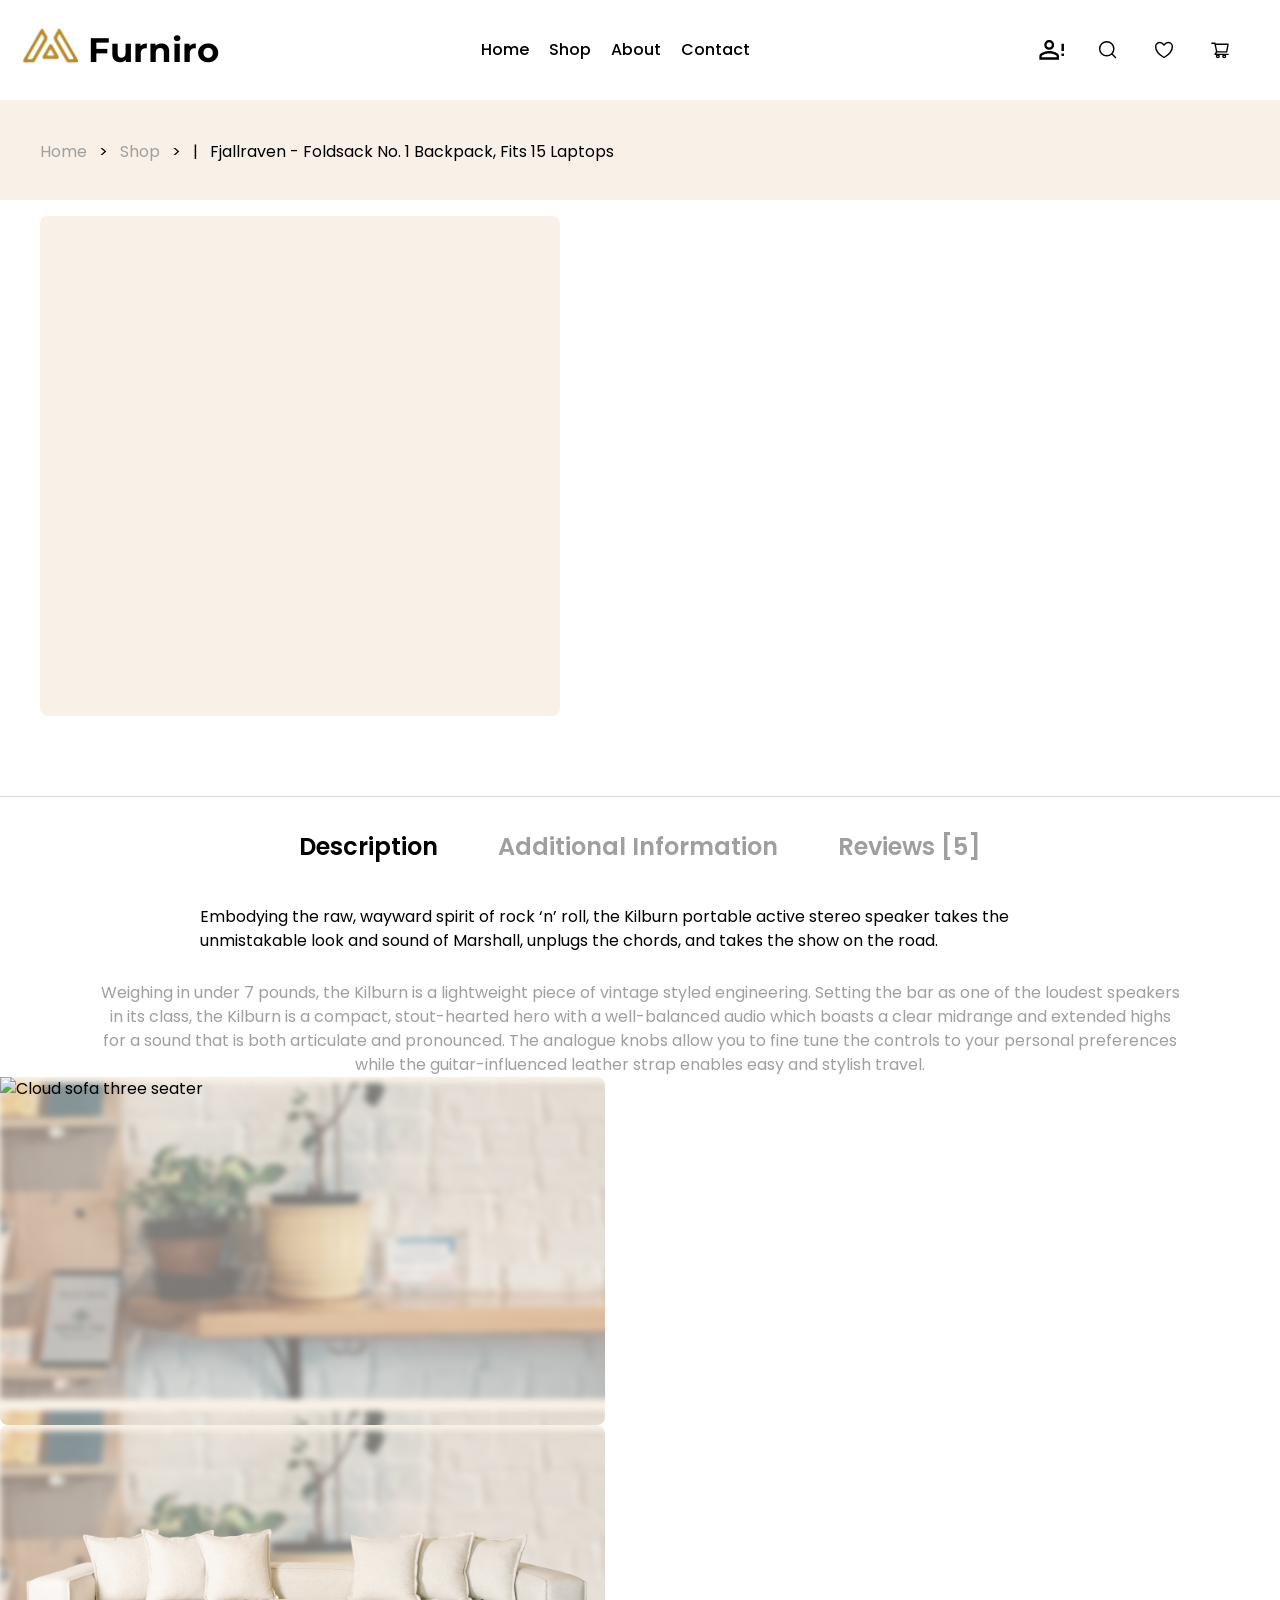
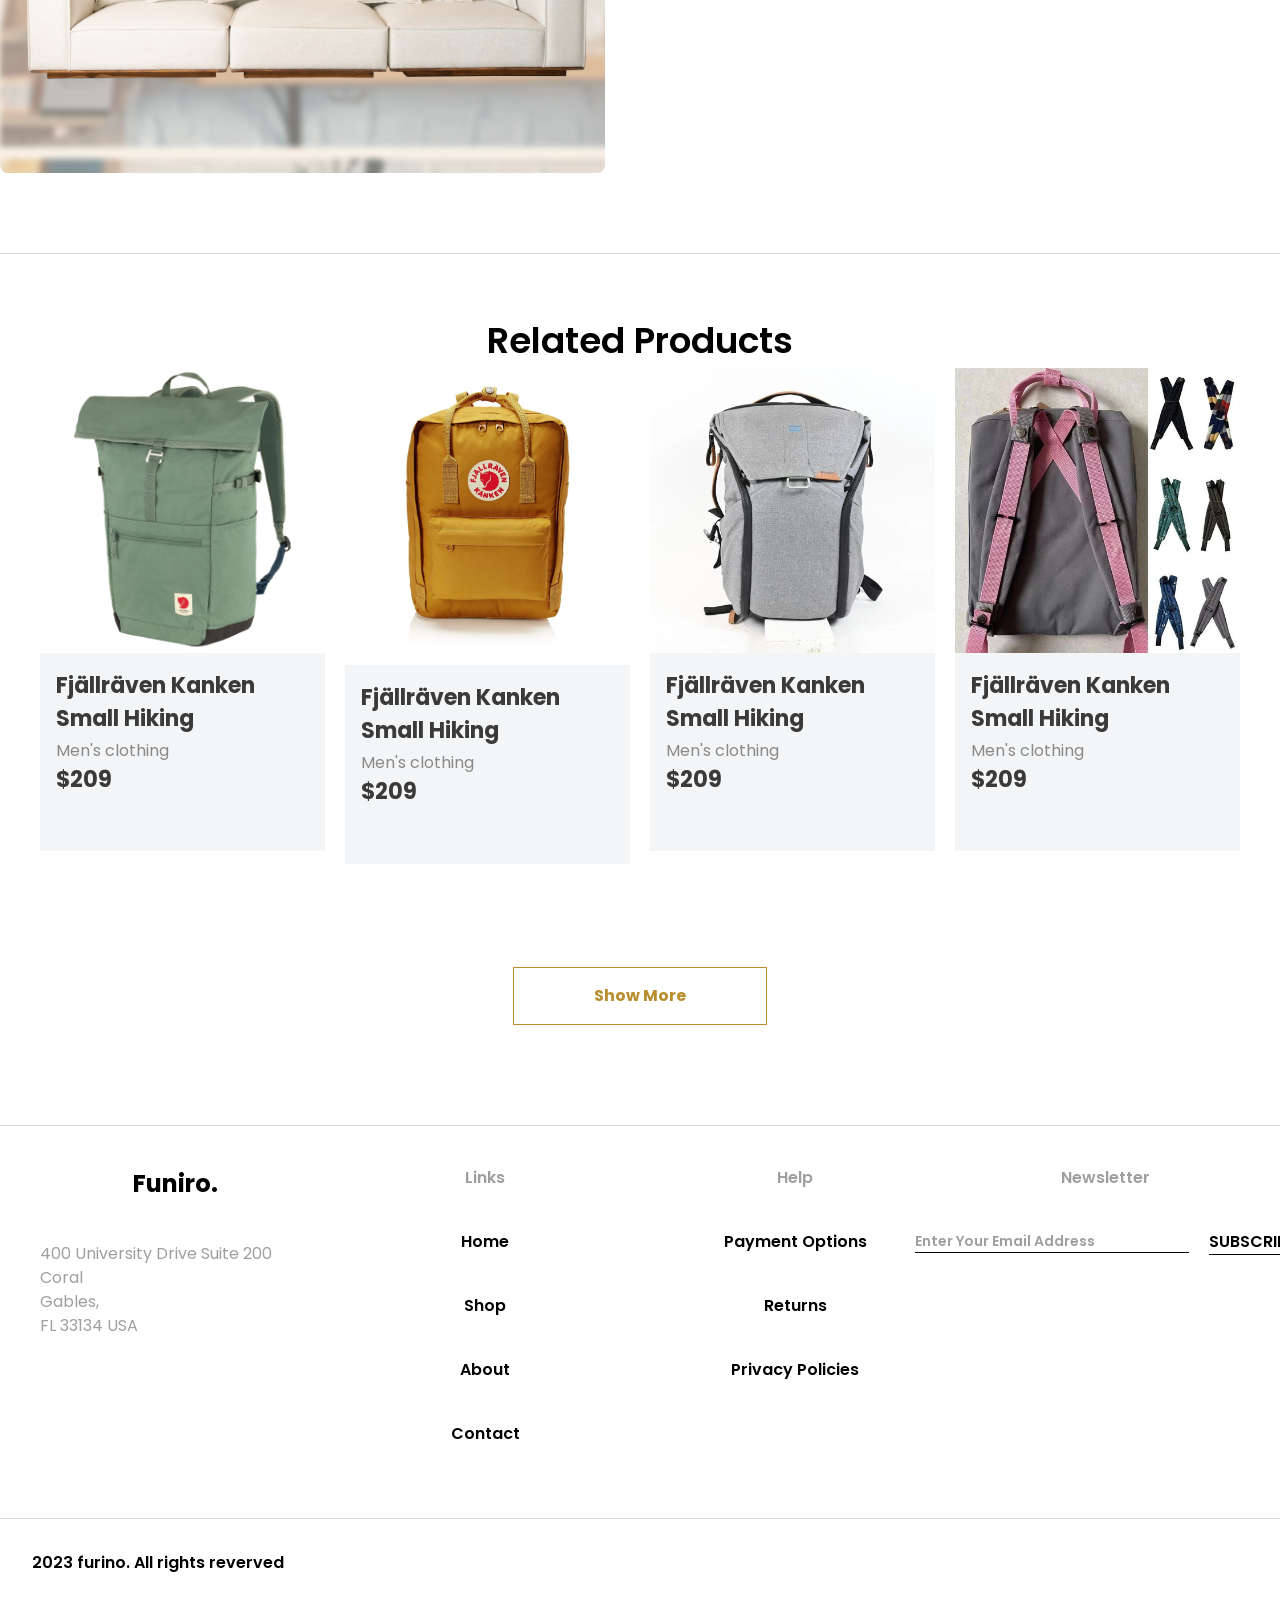
==== commit 0a8ca7d1: "fix sofa image" ====
--- a/singleProduct.html
+++ b/singleProduct.html
@@ -98,10 +98,10 @@
         </div>
         <div class="sofaImg-container">
             <div class="sofa">
-                <img src="./images/Cloud sofa three seater + ottoman_1 1.svg" alt="Cloud sofa three seater">
+                <img src="./images/cloudsofa-1.svg" alt="Cloud sofa three seater">
             </div>
             <div class="sofa">
-                <img src="./images/Cloud sofa three seater + ottoman_2 1.svg" alt="Cloud sofa three seater">
+                <img src="./images/cloudsofa-2.svg" alt="Cloud sofa three seater">
             </div>
         </div>
     </section>
--- a/styles/global.css
+++ b/styles/global.css
@@ -1151,16 +1151,19 @@
     font-size: 16px;
     color: var(--color-muted);
   }
-  .sofaImg-container {
-    margin-top: calc(var(--spacing) * 10);
-    display: flex;
-    gap: calc(var(--spacing) * 10);
-    padding-inline: calc(var(--spacing) * 20);
-  }
   .sofa {
-    border-radius: var(--radius-lg);
-    background-color: #F9F1E7;
-  }
+  border-radius: var(--radius-lg);
+  background-color: #F9F1E7;
+  background-image: url("../images/Rectangle.svg");
+  width: 605px;
+  height: 348px;
+}
+
+.sofa img {
+  width: 100%;
+  height: auto;
+  display: block;
+}
   .related-title {
     text-align: center;
     font-size: 36px;
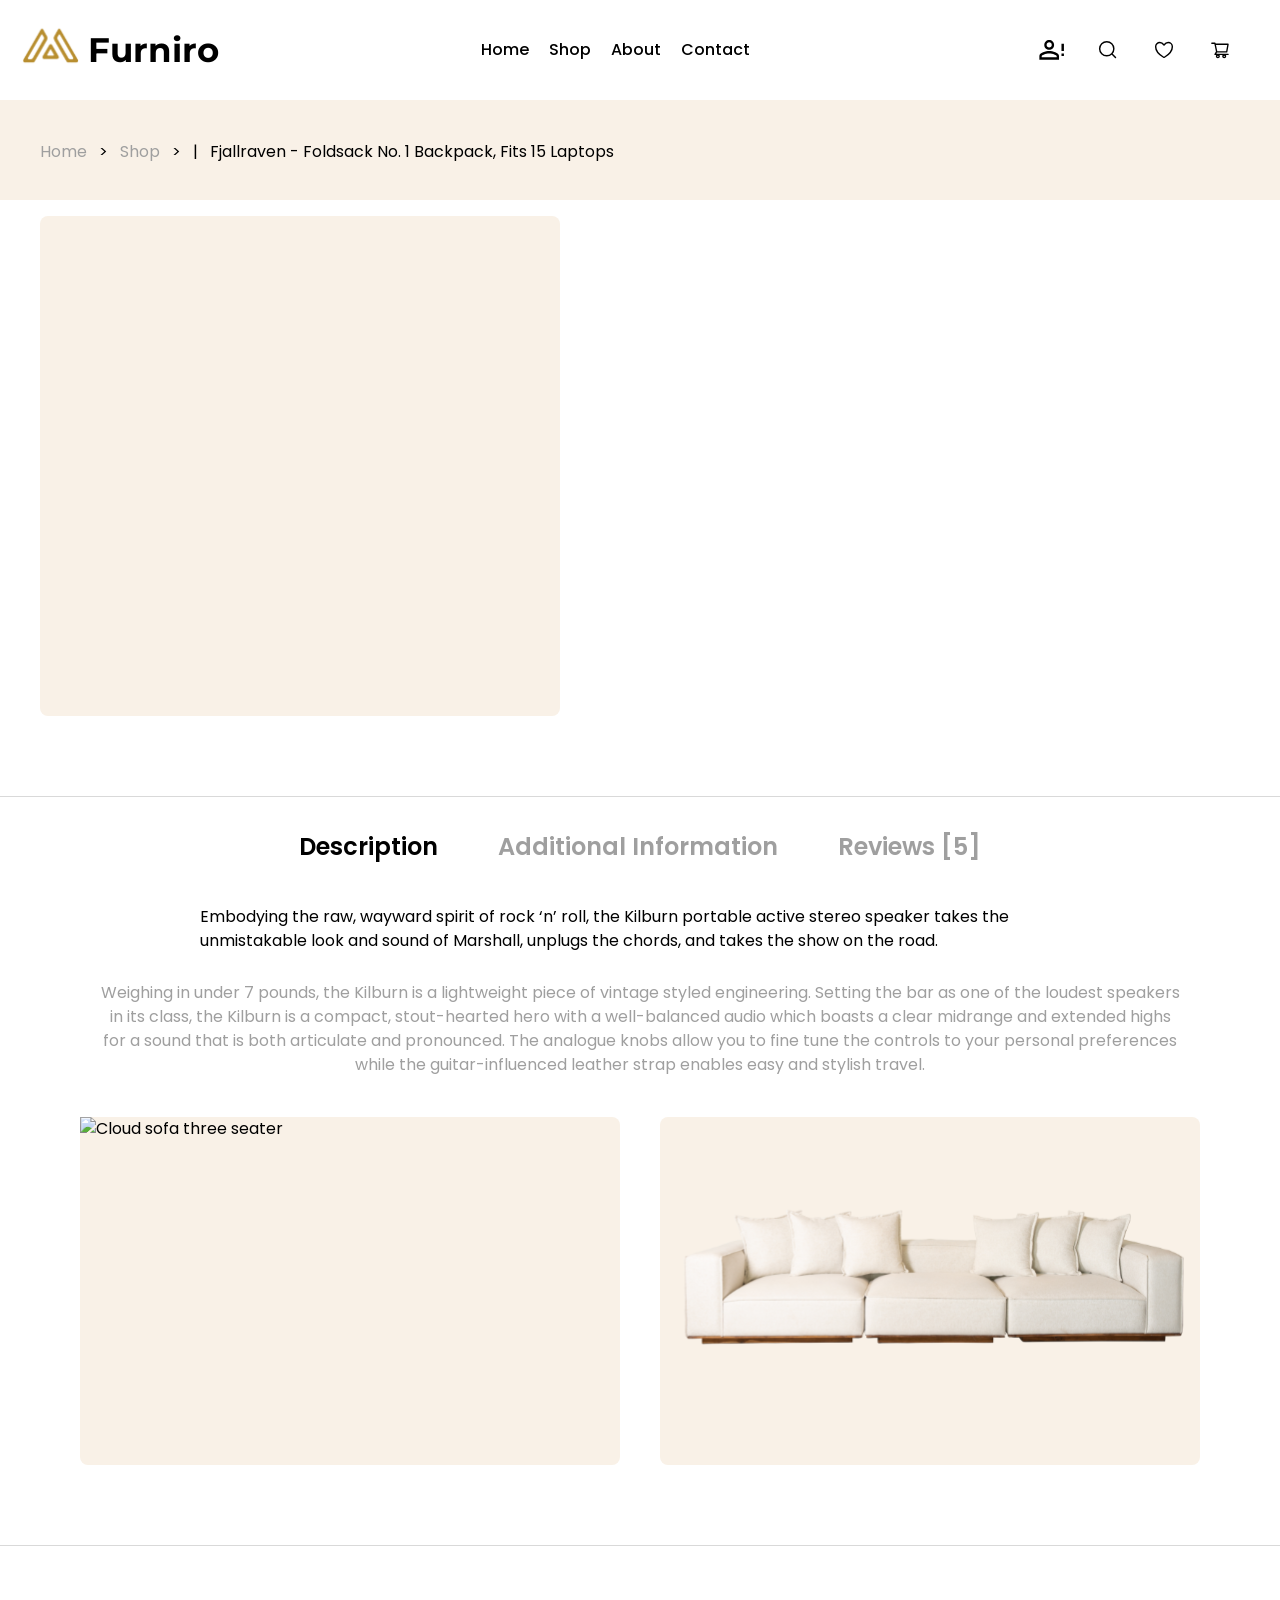
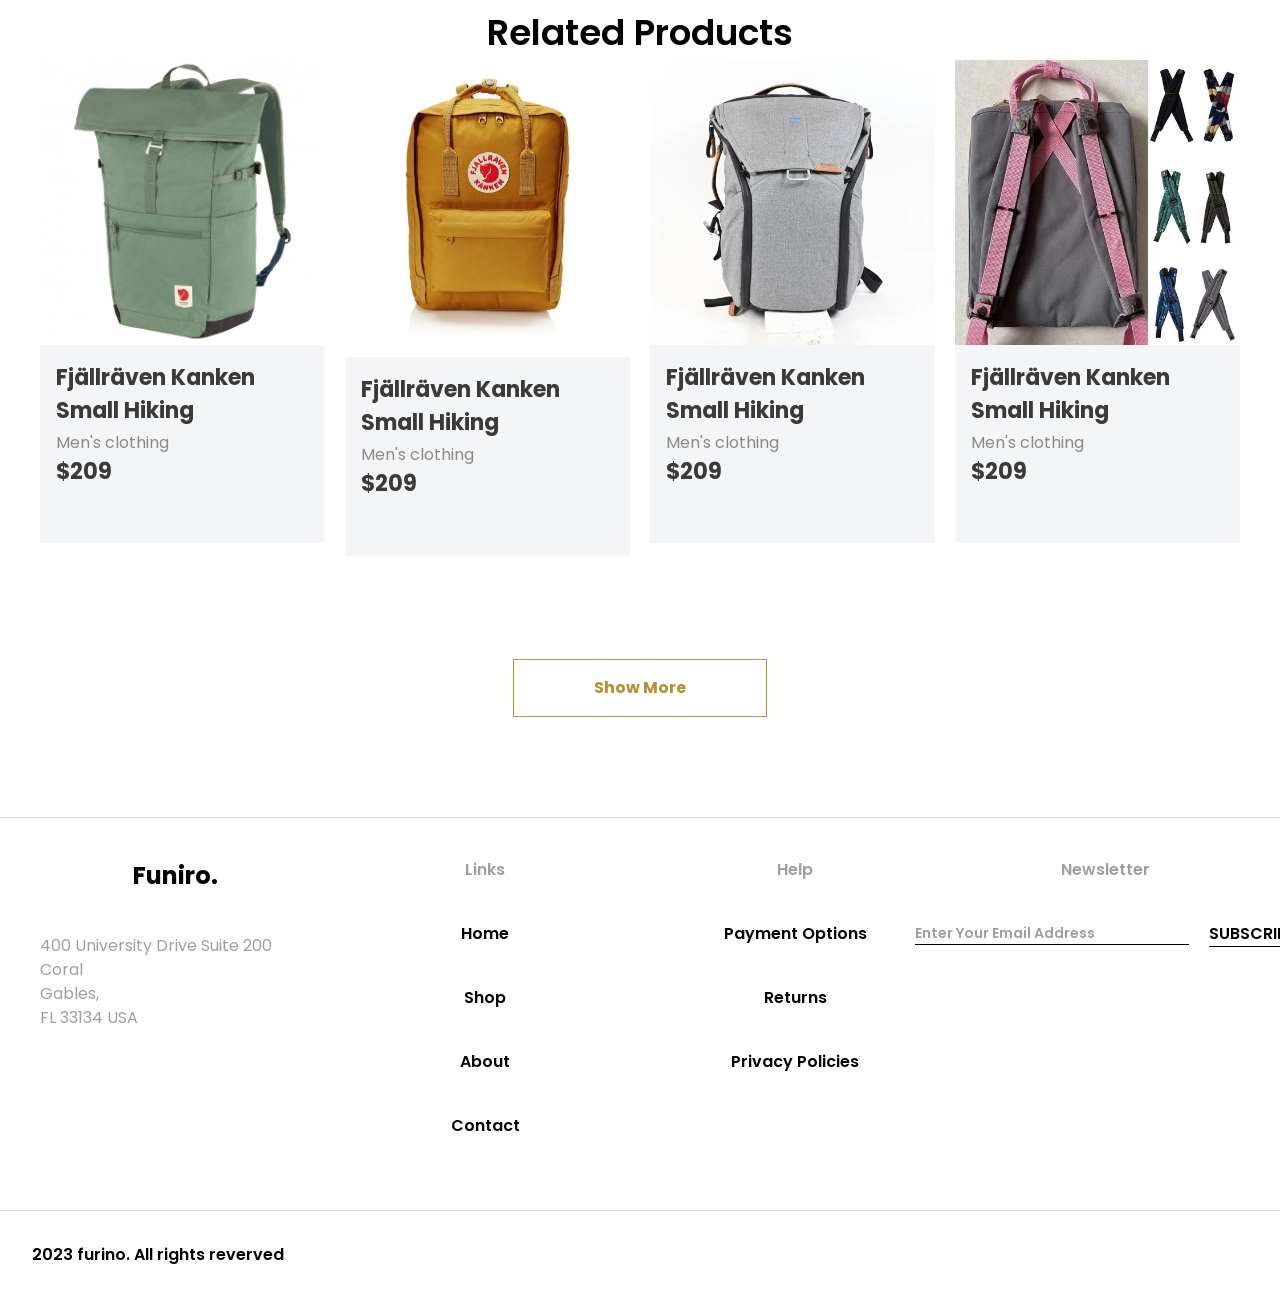
==== commit c12e34ba: "fix image" ====
--- a/singleProduct.html
+++ b/singleProduct.html
@@ -55,7 +55,7 @@
                 <div class="deleteProduct"><img id="delete" src="./images/closeitem.png" alt="close item"></div>
             </div>
             <div class="productContainer">
-                <div class="productImgtwo"><img src="./images/Cloud sofa three seater + ottoman_1 1.svg" alt="sofa" class="w-20 h-20"></div>
+                <div class="productImgtwo"><img src="./images/cloudsofa-1.svg" alt="sofa" class="w-20 h-20"></div>
                 <div>
                     <h1 class="productTitle">Cloud sofa three seater</h1>
                     <div class="flex gap-8"><p>1</p><span>*</span><p>$410</p></div>
--- a/styles/global.css
+++ b/styles/global.css
@@ -1151,10 +1151,15 @@
     font-size: 16px;
     color: var(--color-muted);
   }
+   .sofaImg-container {
+    margin-top: calc(var(--spacing) * 10);
+    display: flex;
+    gap: calc(var(--spacing) * 10);
+    padding-inline: calc(var(--spacing) * 20);
+  }
   .sofa {
   border-radius: var(--radius-lg);
   background-color: #F9F1E7;
-  background-image: url("../images/Rectangle.svg");
   width: 605px;
   height: 348px;
 }
